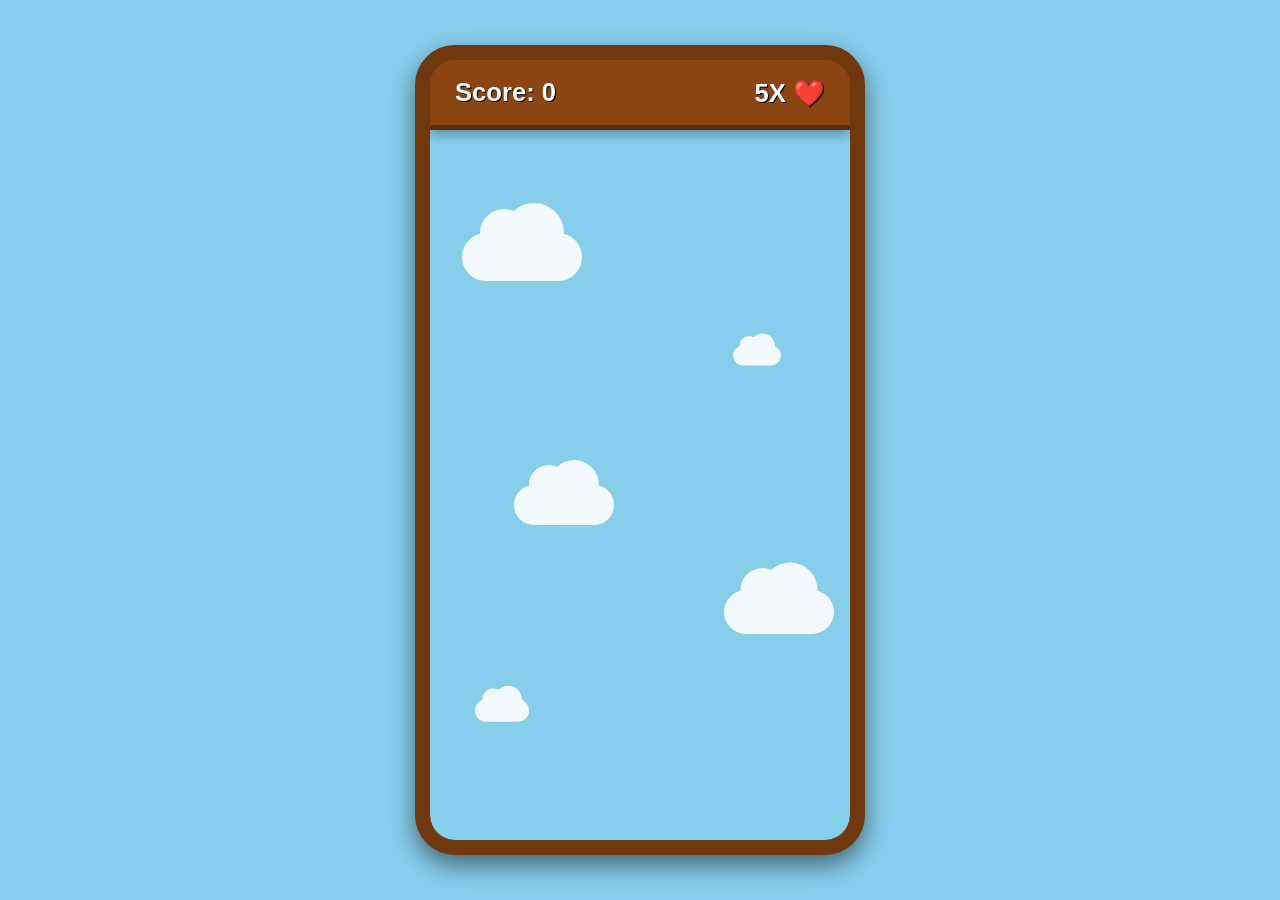
==== cat-clicker/index.html @ a2cdc801 "Add files via upload" ====
<!DOCTYPE html>
<html lang="ru">
<head>
    <meta charset="UTF-8">
    <meta name="viewport" content="width=device-width, initial-scale=1.0, maximum-scale=1.0, user-scalable=no">
    <title>Flying Cat Catch</title>
    <style>
        /* --- ГЛОБАЛЬНЫЕ НАСТРОЙКИ --- */
        * {
            box-sizing: border-box;
            -webkit-touch-callout: none;
            -webkit-user-select: none;
            user-select: none;
        }

        body {
            margin: 0;
            padding: 0;
            background-color: #87CEEB;
            height: 100vh;
            display: flex;
            justify-content: center;
            align-items: center;
            overflow: hidden;
            font-family: 'Segoe UI', Tahoma, Geneva, Verdana, sans-serif;
        }

        /* --- РАМКА ТЕЛЕФОНА --- */
        .phone-frame {
            position: relative;
            width: 100%;
            max-width: 450px;
            height: 90vh;
            max-height: 850px;
            background-color: #8B4513;
            border: 15px solid #6F380F;
            border-radius: 40px;
            box-shadow: 0 10px 25px rgba(0,0,0,0.5);
            overflow: hidden;
            display: flex;
            flex-direction: column;
        }

        /* --- ВЕРХНЯЯ ДЕРЕВЯННАЯ БАЛКА (ИНТЕРФЕЙС) --- */
        .ui-bar {
            width: 100%;
            height: 70px; /* Фиксированная высота балки */
            background-color: #8B4513;
            border-bottom: 5px solid #5a2d0c;
            box-shadow: 0 5px 10px rgba(0,0,0,0.3);
            display: flex;
            justify-content: space-between;
            align-items: center;
            padding: 0 25px;
            font-size: 1.6rem;
            font-weight: bold;
            color: white;
            text-shadow: 1px 1px 0 #000;
            z-index: 100; /* Поверх всего */
            position: relative;
        }

        /* --- ИГРОВОЙ ЭКРАН (НЕБО) --- */
        .game-screen {
            position: relative;
            flex-grow: 1;
            background-color: #87CEEB;
            overflow: hidden;
            border-bottom-left-radius: 25px;
            border-bottom-right-radius: 25px;
        }

        /* --- ОБЛАКА --- */
        .cloud {
            position: absolute;
            background: #fff;
            border-radius: 100px;
            z-index: 1;
            opacity: 0.9;
        }
        
        .cloud::after, .cloud::before {
            content: '';
            position: absolute;
            background: #fff;
            z-index: -1;
        }

        /* Типы облаков */
        .cloud.type-1 { width: 100px; height: 40px; }
        .cloud.type-1::after { width: 40px; height: 40px; top: -20px; left: 15px; border-radius: 50%; }
        .cloud.type-1::before { width: 50px; height: 50px; top: -25px; right: 15px; border-radius: 50%; }

        .cloud.type-2 { width: 60px; height: 25px; }
        .cloud.type-2::after { width: 25px; height: 25px; top: -12px; left: 8px; border-radius: 50%; }
        .cloud.type-2::before { width: 30px; height: 30px; top: -15px; right: 8px; border-radius: 50%; }

        .c1 { top: 15%; left: 10%; transform: scale(1.2); }
        .c2 { top: 30%; right: 15%; transform: scale(0.8); }
        .c3 { top: 50%; left: 20%; transform: scale(1.0); }
        .c4 { top: 65%; right: 5%; transform: scale(1.1); }
        .c5 { top: 80%; left: 10%; transform: scale(0.9); }


        /* --- КОТИК --- */
        .cat-container {
            position: absolute;
            bottom: -150px;
            /* ОБЛАСТЬ КЛИКА: Уменьшена и сделана овальной */
            padding: 10px; 
            border-radius: 50%; /* Овал */
            margin: -10px; /* Компенсация отступа */
            cursor: pointer;
            z-index: 10; /* Котик НИЖЕ балки (у балки 100), чтобы залетать ПОД неё */
            -webkit-tap-highlight-color: transparent;
        }

        .cat-img {
            display: block;
            width: 70px;
            height: auto;
            pointer-events: none;
        }

        /* Анимация полета вверх */
        @keyframes floatUp {
            from { bottom: -150px; }
            /* Летит очень высоко, чтобы точно скрыться за балкой */
            to { bottom: 150%; } 
        }

        /* Анимация ПАДЕНИЯ вниз */
        @keyframes fallDown {
            0% { transform: scale(1) rotate(0deg); opacity: 1; }
            50% { opacity: 1; }
            100% { transform: scale(0.8) rotate(180deg); opacity: 0; bottom: -200px; }
        }

        .paused {
            animation-play-state: paused !important;
            pointer-events: none !important;
        }

        /* --- GAME OVER --- */
        .game-over-screen {
            position: absolute;
            top: 0;
            left: 0;
            width: 100%;
            height: 100%;
            background: rgba(0, 0, 0, 0.7);
            display: none;
            flex-direction: column;
            justify-content: center;
            align-items: center;
            color: white;
            z-index: 200;
            backdrop-filter: blur(3px);
        }

        .game-over-screen h1 {
            font-size: 3.5rem;
            margin: 0 0 20px 0;
            color: #ff6b6b;
            text-transform: uppercase;
            text-shadow: 2px 2px 0 #000;
        }

        .game-over-screen p {
            font-size: 2rem;
            margin: 0;
        }
    </style>
</head>
<body>

    <div class="phone-frame">
        <div class="ui-bar" id="top-bar">
            <div id="score-display">Score: 0</div>
            <div id="lives-display">5X ❤️</div>
        </div>

        <div class="game-screen" id="game-screen">
            <div class="cloud type-1 c1"></div>
            <div class="cloud type-2 c2"></div>
            <div class="cloud type-1 c3"></div>
            <div class="cloud type-1 c4"></div>
            <div class="cloud type-2 c5"></div>

            <div class="game-over-screen" id="game-over">
                <h1>GAME OVER</h1>
                <p>Total Score: <span id="final-score">0</span></p>
            </div>
        </div>
    </div>

    <script>
        const INITIAL_LIVES = 5;
        const INITIAL_SPAWN_RATE = 2000;
        const MIN_SPAWN_RATE = 800;
        
        let score = 0;
        let lives = INITIAL_LIVES;
        let isGameOver = false;
        let spawnRate = INITIAL_SPAWN_RATE;
        let catsToSpawnAtOnce = 1;

        let gameLoopTimer;
        let difficultyTimer;

        const gameScreen = document.getElementById('game-screen');
        const uiBar = document.getElementById('top-bar');
        const scoreDisplay = document.getElementById('score-display');
        const livesDisplay = document.getElementById('lives-display');
        const gameOverScreen = document.getElementById('game-over');
        const finalScoreDisplay = document.getElementById('final-score');

        function startGame() {
            clearTimeout(gameLoopTimer);
            clearInterval(difficultyTimer);
            document.querySelectorAll('.cat-container').forEach(el => el.remove());

            score = 0;
            lives = INITIAL_LIVES;
            spawnRate = INITIAL_SPAWN_RATE;
            catsToSpawnAtOnce = 1; 
            isGameOver = false;

            updateUI();
            gameOverScreen.style.display = 'none';

            gameLoopTimer = setTimeout(spawnCycle, spawnRate);
            startDifficultyScaler();
        }

        function startDifficultyScaler() {
            difficultyTimer = setInterval(() => {
                if (isGameOver) return;
                if (spawnRate > MIN_SPAWN_RATE) spawnRate -= 100;
                if (spawnRate < 1200 && catsToSpawnAtOnce < 2) catsToSpawnAtOnce = 2;
            }, 10000);
        }

        function updateUI() {
            scoreDisplay.textContent = `Score: ${score}`;
            livesDisplay.textContent = `${Math.max(0, lives)}X ❤️`;
        }

        function spawnCycle() {
            if (isGameOver) return;
            let count = (catsToSpawnAtOnce > 1 && Math.random() > 0.5) ? 2 : 1;
            for (let i = 0; i < count; i++) {
                setTimeout(createCat, i * 300);
            }
            gameLoopTimer = setTimeout(spawnCycle, spawnRate);
        }

        function createCat() {
            if (isGameOver) return;

            const catContainer = document.createElement('div');
            catContainer.className = 'cat-container';
            
            const catImg = document.createElement('img');
            catImg.src = 'cat.png'; 
            catImg.className = 'cat-img';
            catContainer.appendChild(catImg);

            const maxX = gameScreen.offsetWidth - 80; // Чуть меньше отступ, т.к. хитбокс меньше
            const randomX = Math.random() * maxX;
            catContainer.style.left = `${randomX}px`;

            const duration = 3 + Math.random() * 3;
            catContainer.style.animation = `floatUp ${duration}s linear forwards`;

            // --- НОВАЯ ЛОГИКА ОТСЛЕЖИВАНИЯ ---
            let positionTracker;
            let isHit = false;

            const checkPosition = () => {
                if (isGameOver || isHit) return;

                const catRect = catContainer.getBoundingClientRect();
                const barRect = uiBar.getBoundingClientRect();

                // ИЗМЕНЕНИЕ: Проверяем НИЗ котика (catRect.bottom)
                // Если НИЗ котика стал выше или равен НИЗУ балки - жизнь теряется.
                // То есть котик полностью залетел ЗА балку.
                if (catRect.bottom <= barRect.bottom) { 
                    handleMiss();
                } else {
                    positionTracker = requestAnimationFrame(checkPosition);
                }
            };
            
            positionTracker = requestAnimationFrame(checkPosition);

            function handleMiss() {
                cancelAnimationFrame(positionTracker);
                if (catContainer.parentNode) catContainer.remove();
                
                lives--;
                updateUI();
                if (lives <= 0) endGame();
            }

            const clickHandler = (e) => {
                e.preventDefault();
                if (isGameOver || isHit) return;

                isHit = true;
                cancelAnimationFrame(positionTracker);

                score++;
                updateUI();

                const computedStyle = window.getComputedStyle(catContainer);
                const currentBottom = computedStyle.bottom;
                
                catContainer.style.animation = 'none'; 
                catContainer.style.bottom = currentBottom; 
                void catContainer.offsetWidth; 

                catContainer.style.animation = 'fallDown 0.5s ease-in forwards';
                catContainer.style.pointerEvents = 'none';

                setTimeout(() => {
                    if (catContainer.parentNode) catContainer.remove();
                }, 500);
            };

            catContainer.addEventListener('mousedown', clickHandler);
            catContainer.addEventListener('touchstart', clickHandler);

            gameScreen.appendChild(catContainer);
        }

        function endGame() {
            isGameOver = true;
            clearTimeout(gameLoopTimer);
            clearInterval(difficultyTimer);
            
            const cats = document.querySelectorAll('.cat-container');
            cats.forEach(cat => cat.classList.add('paused'));

            finalScoreDisplay.textContent = score;
            gameOverScreen.style.display = 'flex';

            setTimeout(startGame, 2500);
        }

        startGame();
    </script>
</body>
</html>
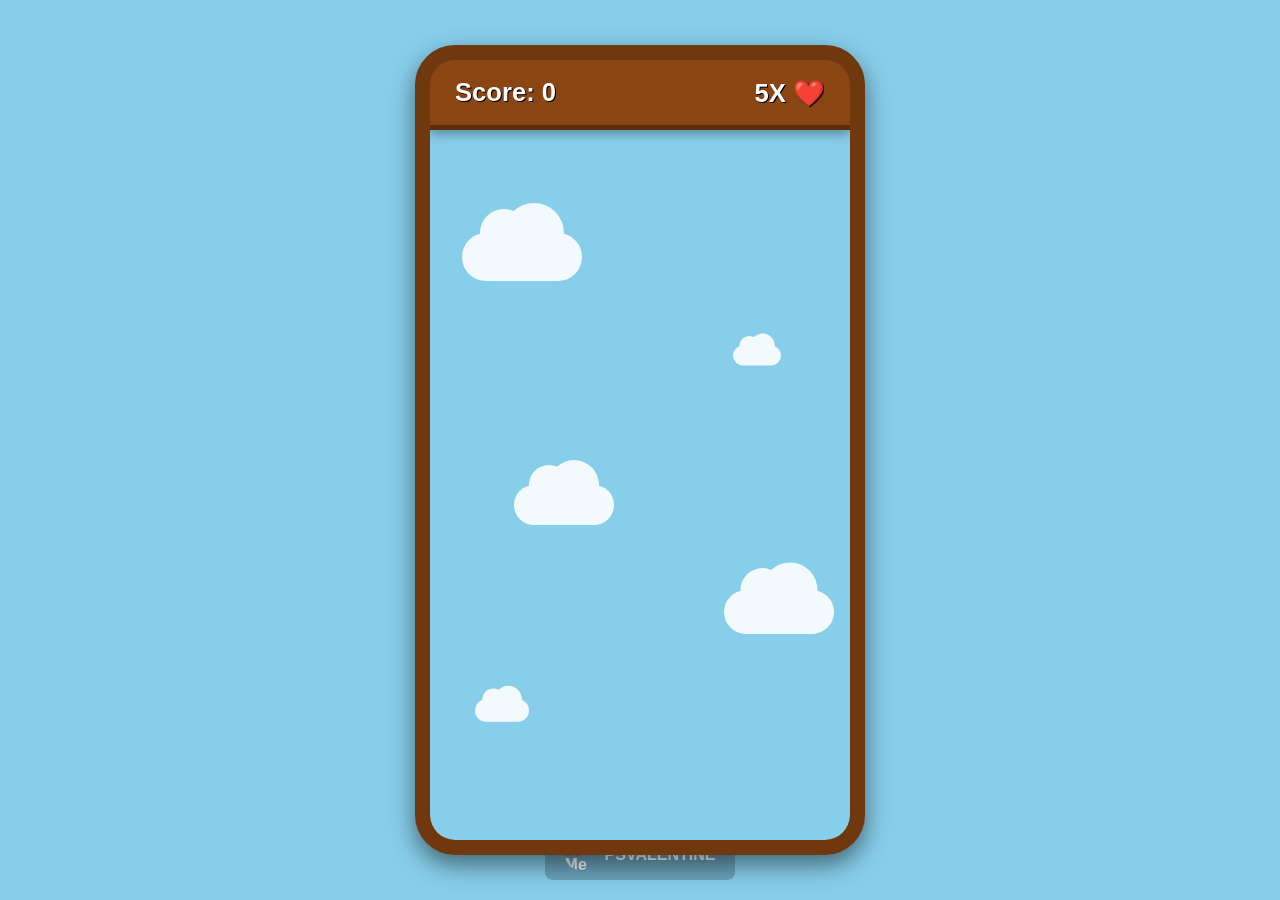
==== commit 030dc0b5: "index.html" ====
--- a/cat-clicker/index.html
+++ b/cat-clicker/index.html
@@ -18,11 +18,13 @@
             padding: 0;
             background-color: #87CEEB;
             height: 100vh;
+            height: 100dvh; 
             display: flex;
             justify-content: center;
             align-items: center;
             overflow: hidden;
             font-family: 'Segoe UI', Tahoma, Geneva, Verdana, sans-serif;
+            position: relative; /* Для позиционирования футера */
         }
 
         /* --- РАМКА ТЕЛЕФОНА --- */
@@ -30,7 +32,7 @@
             position: relative;
             width: 100%;
             max-width: 450px;
-            height: 90vh;
+            height: 90vh; 
             max-height: 850px;
             background-color: #8B4513;
             border: 15px solid #6F380F;
@@ -39,12 +41,67 @@
             overflow: hidden;
             display: flex;
             flex-direction: column;
-        }
-
-        /* --- ВЕРХНЯЯ ДЕРЕВЯННАЯ БАЛКА (ИНТЕРФЕЙС) --- */
+            z-index: 2; /* Игра выше футера, на всякий случай */
+        }
+
+        @media (max-width: 600px) {
+            .phone-frame {
+                height: 80dvh; 
+                border-width: 8px; 
+                border-radius: 30px;
+            }
+        }
+
+        /* --- ФУТЕР (КНОПКА) --- */
+        .footer-container {
+            position: absolute;
+            bottom: 20px; /* Отступ от низа экрана */
+            width: 100%;
+            display: flex;
+            justify-content: center;
+            z-index: 1;
+        }
+
+        .github-profile {
+            display: flex;
+            align-items: center;
+            gap: 10px;
+            text-decoration: none;
+            color: #fff; /* Белый текст */
+            font-weight: bold;
+            padding: 10px 20px;
+            /* Закругление 8px, как на главном сайте */
+            border-radius: 8px; 
+            /* Полупрозрачный темный фон для контраста с небом */
+            background: rgba(0, 0, 0, 0.2); 
+            transition: transform 0.3s ease, background 0.3s ease;
+            backdrop-filter: blur(2px); /* Легкое размытие фона под кнопкой */
+        }
+
+        .github-avatar {
+            width: 30px;
+            height: 30px;
+            border-radius: 50%;
+            object-fit: cover;
+            filter: grayscale(80%);
+            transition: transform 0.3s ease, filter 0.3s ease;
+        }
+
+        /* Эффекты при наведении */
+        .github-profile:hover {
+            transform: scale(1.05);
+            background: rgba(0, 0, 0, 0.4); /* Темнеет при наведении */
+        }
+
+        .github-profile:hover .github-avatar {
+            filter: grayscale(0%);
+            transform: rotate(10deg);
+        }
+
+        /* --- ВЕРХНЯЯ ДЕРЕВЯННАЯ БАЛКА --- */
         .ui-bar {
             width: 100%;
-            height: 70px; /* Фиксированная высота балки */
+            height: 70px;
             background-color: #8B4513;
             border-bottom: 5px solid #5a2d0c;
             box-shadow: 0 5px 10px rgba(0,0,0,0.3);
@@ -56,11 +113,11 @@
             font-weight: bold;
             color: white;
             text-shadow: 1px 1px 0 #000;
-            z-index: 100; /* Поверх всего */
+            z-index: 100;
             position: relative;
         }
 
-        /* --- ИГРОВОЙ ЭКРАН (НЕБО) --- */
+        /* --- ИГРОВОЙ ЭКРАН --- */
         .game-screen {
             position: relative;
             flex-grow: 1;
@@ -86,7 +143,6 @@
             z-index: -1;
         }
 
-        /* Типы облаков */
         .cloud.type-1 { width: 100px; height: 40px; }
         .cloud.type-1::after { width: 40px; height: 40px; top: -20px; left: 15px; border-radius: 50%; }
         .cloud.type-1::before { width: 50px; height: 50px; top: -25px; right: 15px; border-radius: 50%; }
@@ -106,12 +162,11 @@
         .cat-container {
             position: absolute;
             bottom: -150px;
-            /* ОБЛАСТЬ КЛИКА: Уменьшена и сделана овальной */
             padding: 10px; 
-            border-radius: 50%; /* Овал */
-            margin: -10px; /* Компенсация отступа */
+            border-radius: 50%;
+            margin: -10px;
             cursor: pointer;
-            z-index: 10; /* Котик НИЖЕ балки (у балки 100), чтобы залетать ПОД неё */
+            z-index: 10;
             -webkit-tap-highlight-color: transparent;
         }
 
@@ -122,14 +177,11 @@
             pointer-events: none;
         }
 
-        /* Анимация полета вверх */
         @keyframes floatUp {
             from { bottom: -150px; }
-            /* Летит очень высоко, чтобы точно скрыться за балкой */
             to { bottom: 150%; } 
         }
 
-        /* Анимация ПАДЕНИЯ вниз */
         @keyframes fallDown {
             0% { transform: scale(1) rotate(0deg); opacity: 1; }
             50% { opacity: 1; }
@@ -194,7 +246,19 @@
         </div>
     </div>
 
+    <div class="footer-container">
+        <a href="https://github.com/psvalentine" target="_blank" class="github-profile">
+            <img src="https://avatars.githubusercontent.com/psvalentine" alt="Me" class="github-avatar" id="my-avatar">
+            <span>PSVALENTINE</span>
+        </a>
+    </div>
+
     <script>
+        // Аватарка
+        const myAvatarUrl = "https://avatars.githubusercontent.com/psvalentine"; 
+        document.getElementById('my-avatar').src = myAvatarUrl;
+
+        // --- ЛОГИКА ИГРЫ ---
         const INITIAL_LIVES = 5;
         const INITIAL_SPAWN_RATE = 2000;
         const MIN_SPAWN_RATE = 800;
@@ -266,14 +330,13 @@
             catImg.className = 'cat-img';
             catContainer.appendChild(catImg);
 
-            const maxX = gameScreen.offsetWidth - 80; // Чуть меньше отступ, т.к. хитбокс меньше
+            const maxX = gameScreen.offsetWidth - 80;
             const randomX = Math.random() * maxX;
             catContainer.style.left = `${randomX}px`;
 
             const duration = 3 + Math.random() * 3;
             catContainer.style.animation = `floatUp ${duration}s linear forwards`;
 
-            // --- НОВАЯ ЛОГИКА ОТСЛЕЖИВАНИЯ ---
             let positionTracker;
             let isHit = false;
 
@@ -283,9 +346,6 @@
                 const catRect = catContainer.getBoundingClientRect();
                 const barRect = uiBar.getBoundingClientRect();
 
-                // ИЗМЕНЕНИЕ: Проверяем НИЗ котика (catRect.bottom)
-                // Если НИЗ котика стал выше или равен НИЗУ балки - жизнь теряется.
-                // То есть котик полностью залетел ЗА балку.
                 if (catRect.bottom <= barRect.bottom) { 
                     handleMiss();
                 } else {
@@ -352,4 +412,4 @@
         startGame();
     </script>
 </body>
-</html>+</html>
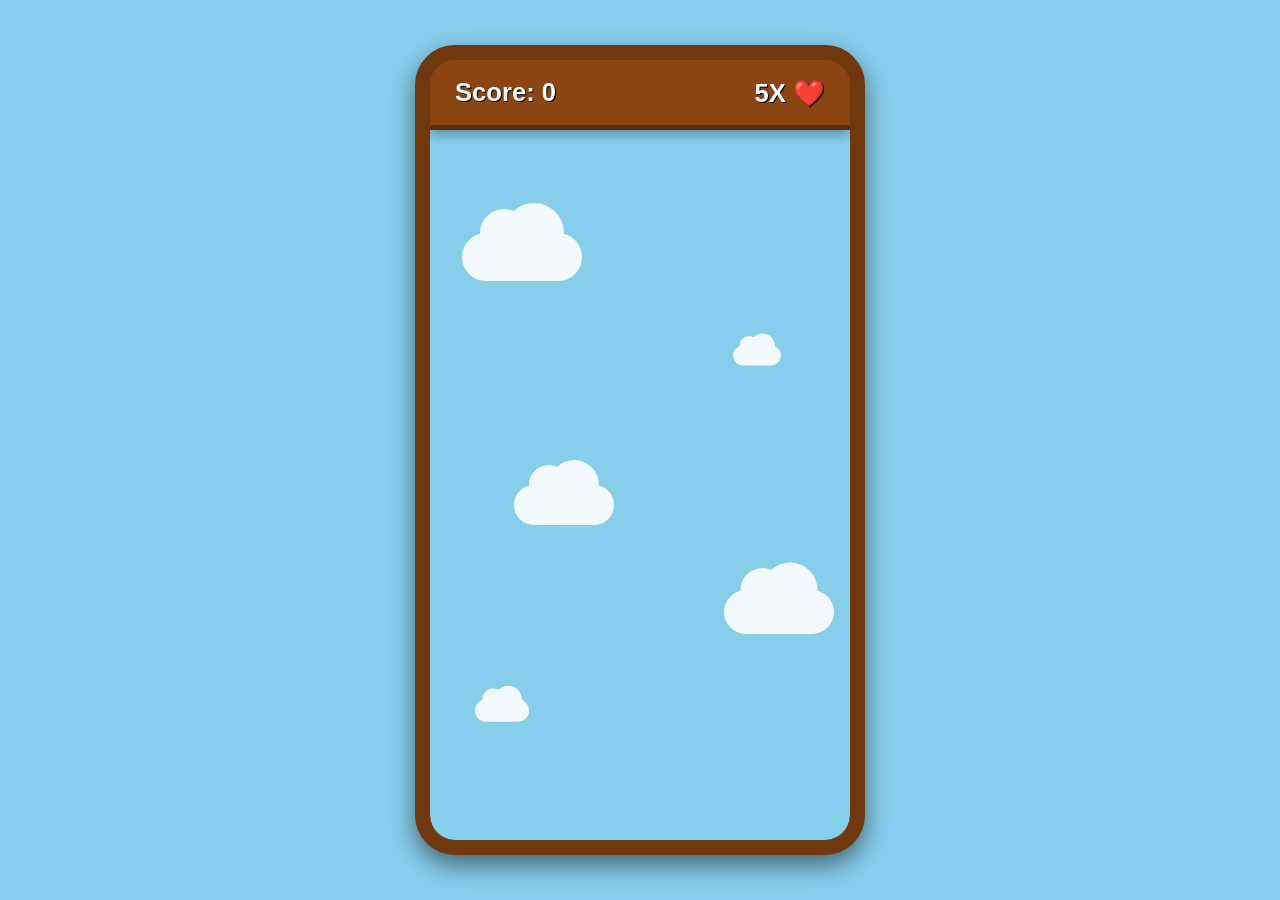
==== commit b78b88ec: "index.html" ====
--- a/cat-clicker/index.html
+++ b/cat-clicker/index.html
@@ -3,7 +3,8 @@
 <head>
     <meta charset="UTF-8">
     <meta name="viewport" content="width=device-width, initial-scale=1.0, maximum-scale=1.0, user-scalable=no">
-    <title>Flying Cat Catch</title>
+    <title>Кузеловка</title>
+    <link rel="icon" href="data:image/svg+xml,<svg xmlns=%22http://www.w3.org/2000/svg%22 viewBox=%220 0 100 100%22><text y=%22.9em%22 font-size=%2290%22>🎮</text></svg>">
     <style>
         /* --- ГЛОБАЛЬНЫЕ НАСТРОЙКИ --- */
         * {
@@ -17,6 +18,7 @@
             margin: 0;
             padding: 0;
             background-color: #87CEEB;
+            /* Используем dvh (dynamic viewport height) для правильного отображения на мобилках с адресной строкой */
             height: 100vh;
             height: 100dvh; 
             display: flex;
@@ -24,7 +26,6 @@
             align-items: center;
             overflow: hidden;
             font-family: 'Segoe UI', Tahoma, Geneva, Verdana, sans-serif;
-            position: relative; /* Для позиционирования футера */
         }
 
         /* --- РАМКА ТЕЛЕФОНА --- */
@@ -32,6 +33,7 @@
             position: relative;
             width: 100%;
             max-width: 450px;
+            /* По умолчанию для ПК */
             height: 90vh; 
             max-height: 850px;
             background-color: #8B4513;
@@ -41,64 +43,20 @@
             overflow: hidden;
             display: flex;
             flex-direction: column;
-            z-index: 2; /* Игра выше футера, на всякий случай */
-        }
-
+        }
+
+        /* --- АДАПТАЦИЯ ПОД МОБИЛЬНЫЕ (ВАЖНОЕ ИЗМЕНЕНИЕ) --- */
         @media (max-width: 600px) {
             .phone-frame {
+                /* Уменьшаем высоту, чтобы влезло между панелями браузера */
                 height: 80dvh; 
+                /* Делаем рамку чуть тоньше, чтобы было больше места для игры */
                 border-width: 8px; 
                 border-radius: 30px;
             }
         }
 
-        /* --- ФУТЕР (КНОПКА) --- */
-        .footer-container {
-            position: absolute;
-            bottom: 20px; /* Отступ от низа экрана */
-            width: 100%;
-            display: flex;
-            justify-content: center;
-            z-index: 1;
-        }
-
-        .github-profile {
-            display: flex;
-            align-items: center;
-            gap: 10px;
-            text-decoration: none;
-            color: #fff; /* Белый текст */
-            font-weight: bold;
-            padding: 10px 20px;
-            /* Закругление 8px, как на главном сайте */
-            border-radius: 8px; 
-            /* Полупрозрачный темный фон для контраста с небом */
-            background: rgba(0, 0, 0, 0.2); 
-            transition: transform 0.3s ease, background 0.3s ease;
-            backdrop-filter: blur(2px); /* Легкое размытие фона под кнопкой */
-        }
-
-        .github-avatar {
-            width: 30px;
-            height: 30px;
-            border-radius: 50%;
-            object-fit: cover;
-            filter: grayscale(80%);
-            transition: transform 0.3s ease, filter 0.3s ease;
-        }
-
-        /* Эффекты при наведении */
-        .github-profile:hover {
-            transform: scale(1.05);
-            background: rgba(0, 0, 0, 0.4); /* Темнеет при наведении */
-        }
-
-        .github-profile:hover .github-avatar {
-            filter: grayscale(0%);
-            transform: rotate(10deg);
-        }
-
-        /* --- ВЕРХНЯЯ ДЕРЕВЯННАЯ БАЛКА --- */
+        /* --- ВЕРХНЯЯ ДЕРЕВЯННАЯ БАЛКА (ИНТЕРФЕЙС) --- */
         .ui-bar {
             width: 100%;
             height: 70px;
@@ -117,7 +75,7 @@
             position: relative;
         }
 
-        /* --- ИГРОВОЙ ЭКРАН --- */
+        /* --- ИГРОВОЙ ЭКРАН (НЕБО) --- */
         .game-screen {
             position: relative;
             flex-grow: 1;
@@ -143,6 +101,7 @@
             z-index: -1;
         }
 
+        /* Типы облаков */
         .cloud.type-1 { width: 100px; height: 40px; }
         .cloud.type-1::after { width: 40px; height: 40px; top: -20px; left: 15px; border-radius: 50%; }
         .cloud.type-1::before { width: 50px; height: 50px; top: -25px; right: 15px; border-radius: 50%; }
@@ -177,11 +136,13 @@
             pointer-events: none;
         }
 
+        /* Анимация полета вверх */
         @keyframes floatUp {
             from { bottom: -150px; }
             to { bottom: 150%; } 
         }
 
+        /* Анимация ПАДЕНИЯ вниз */
         @keyframes fallDown {
             0% { transform: scale(1) rotate(0deg); opacity: 1; }
             50% { opacity: 1; }
@@ -246,19 +207,7 @@
         </div>
     </div>
 
-    <div class="footer-container">
-        <a href="https://github.com/psvalentine" target="_blank" class="github-profile">
-            <img src="https://avatars.githubusercontent.com/psvalentine" alt="Me" class="github-avatar" id="my-avatar">
-            <span>PSVALENTINE</span>
-        </a>
-    </div>
-
     <script>
-        // Аватарка
-        const myAvatarUrl = "https://avatars.githubusercontent.com/psvalentine"; 
-        document.getElementById('my-avatar').src = myAvatarUrl;
-
-        // --- ЛОГИКА ИГРЫ ---
         const INITIAL_LIVES = 5;
         const INITIAL_SPAWN_RATE = 2000;
         const MIN_SPAWN_RATE = 800;
@@ -337,6 +286,7 @@
             const duration = 3 + Math.random() * 3;
             catContainer.style.animation = `floatUp ${duration}s linear forwards`;
 
+            // ТРЕКЕР ПОЗИЦИИ
             let positionTracker;
             let isHit = false;
 
@@ -346,6 +296,7 @@
                 const catRect = catContainer.getBoundingClientRect();
                 const barRect = uiBar.getBoundingClientRect();
 
+                // Проверка: Если НИЗ кота коснулся НИЗА балки
                 if (catRect.bottom <= barRect.bottom) { 
                     handleMiss();
                 } else {
